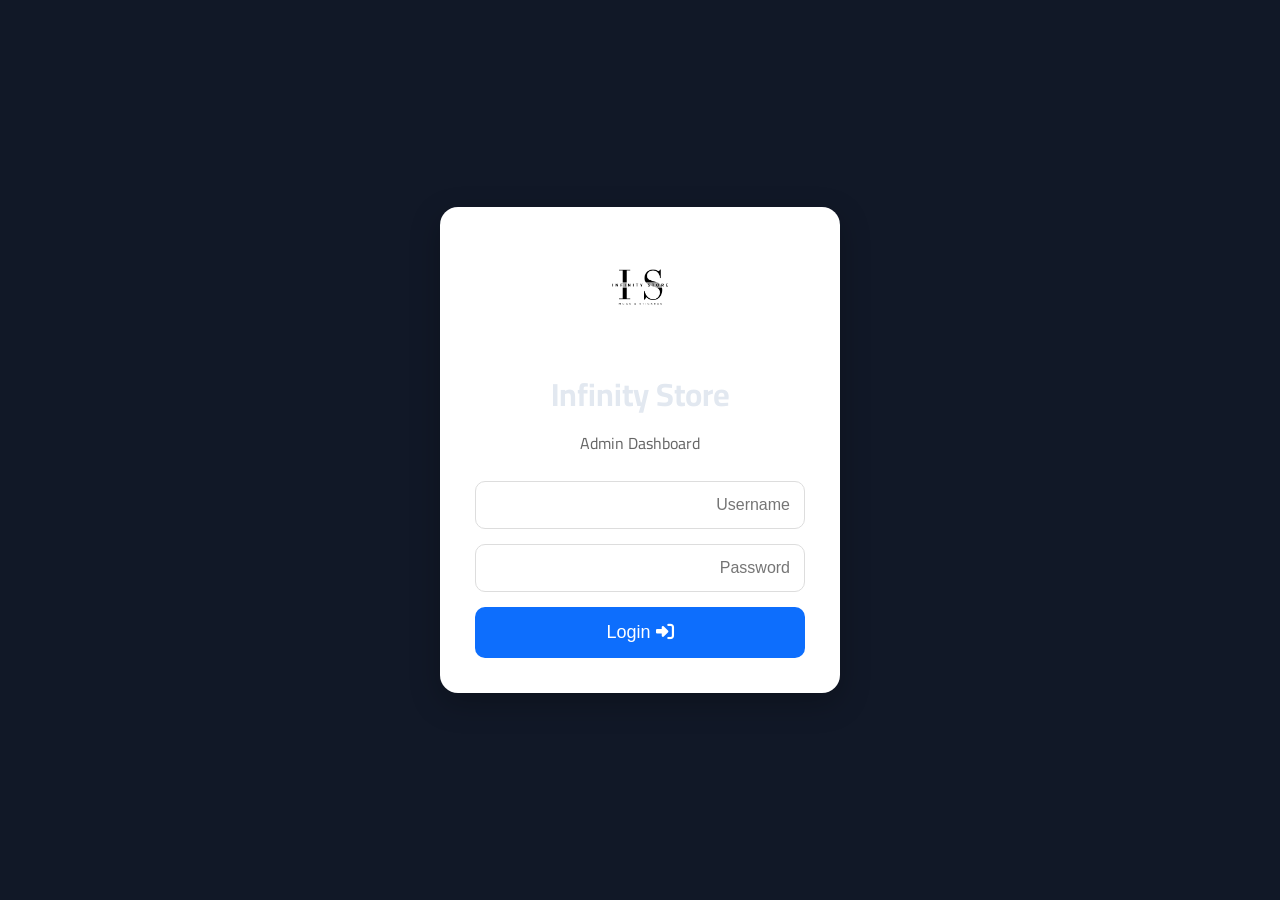
==== admin.html @ 2b782629 "Update admin.html" ====
<!DOCTYPE html>
<html lang="ar" dir="rtl">
<head>
    <meta charset="UTF-8">
    <meta name="viewport" content="width=device-width, initial-scale=1.0">
    <meta name="theme-color" content="#0D0D0D">

    <link rel="icon" type="image/png" href="./assets/logo-white.png">
    <link rel="apple-touch-icon" sizes="180x180" href="assets/apple-touch-icon.png">

    <title>Infinity Store | Admin Dashboard</title>

    <meta name="description" content="لوحة تحكم Infinity Store">

    <link rel="preconnect" href="https://fonts.googleapis.com">
    <link rel="preconnect" href="https://fonts.gstatic.com" crossorigin>

    <link href="https://fonts.googleapis.com/css2?family=Cairo:wght@300;400;600;700;900&family=Outfit:wght@300;400;600;700&display=swap" rel="stylesheet">

    <link rel="stylesheet" href="https://cdnjs.cloudflare.com/ajax/libs/font-awesome/6.4.0/css/all.min.css">

    <link rel="stylesheet" href="style.css">
    <link rel="stylesheet" href="admin.css">

    <meta property="og:type" content="website">
    <meta property="og:site_name" content="Infinity Store">
    <meta property="og:title" content="Infinity Store | Admin Dashboard">
    <meta property="og:url" content="https://infinity-74.github.io/infinity-store/">
    <meta property="og:locale" content="ar_EG">

    <link rel="canonical" href="https://infinity-74.github.io/infinity-store/">

</head>

<body>

    <!-- Login -->

    <div class="admin-login">

        <div class="login-card">

            <img src="./assets/logo.png.png" class="admin-logo" alt="Infinity Logo">

            <h1>Infinity Store</h1>

            <p>Admin Dashboard</p>

            <input
                type="text"
                id="username"
                placeholder="Username">

            <input
                type="password"
                id="password"
                placeholder="Password">

            <button id="loginBtn">

                <i class="fas fa-right-to-bracket"></i>
                Login

            </button>

        </div>

    </div>


    <!-- Dashboard -->

    <div class="admin-dashboard" style="display:none;">

        <header class="admin-header">

            <h2>

                <i class="fas fa-chart-line"></i>

                Infinity Dashboard

            </h2>

            <button id="logoutBtn">

                <i class="fas fa-right-from-bracket"></i>

                Logout

            </button>

        </header>


        <main class="dashboard-content">

            <h3>

                مرحباً بك يا محمد 👋

            </h3>

            <p>

                سيتم عرض الطلبات هنا...

            </p>

        </main>

    </div>


    <script src="admin.js"></script>

</body>

</html>
---- style.css ----
/* Design System & Root Variables */
:root {
    --primary-color: #2563eb; /* Vibrant Blue */
    --primary-hover: #1d4ed8;
    --accent-color: #10b981; /* Fresh Green */
    --accent-hover: #059669;
    --bg-dark: #0b0f19; /* Gentle dark slate (not pitch black) */
    --bg-card: rgba(17, 24, 39, 0.75); /* Frosted dark card */
    --border-color: rgba(255, 255, 255, 0.08); /* White subtle border */
    --text-primary: #e2e8f0; /* Soft off-white to prevent eye strain */
    --text-muted: #94a3b8; /* Muted slate text */
    --success-color: #10b981;
    --font-ar: 'Cairo', sans-serif;
    --font-en: 'Outfit', sans-serif;
    --transition-smooth: all 0.3s cubic-bezier(0.4, 0, 0.2, 1);
    --glow-shadow: 0 10px 30px rgba(37, 99, 235, 0.12);
}

/* Base Styles & Reset */
* {
    margin: 0;
    padding: 0;
    box-sizing: border-box;
    scroll-behavior: smooth;
}

body {
    background-color: var(--bg-dark);
    background-image: url("data:image/svg+xml,%3Csvg xmlns='http://www.w3.org/2000/svg' width='220' height='220' viewBox='0 0 220 220'%3E%3Cg transform='rotate(-20, 110, 110)' opacity='0.015'%3E%3Ctext x='95' y='105' fill='%232563eb' font-family='Outfit, sans-serif' font-weight='900' font-size='50' font-style='italic' text-anchor='middle'%3EI%3C/text%3E%3Ctext x='125' y='107' fill='%2310b981' font-family='Outfit, sans-serif' font-weight='900' font-size='50' font-style='italic' text-anchor='middle'%3ES%3C/text%3E%3Ctext x='110' y='140' fill='%23ffffff' font-family='Cairo, sans-serif' font-weight='700' font-size='15' text-anchor='middle'%3EInfinity Store%3C/text%3E%3C/g%3E%3C/svg%3E");
    background-repeat: repeat;
    color: var(--text-primary);
    font-family: var(--font-ar);
    line-height: 1.6;
    overflow-x: hidden;
}

.container {
    width: 100%;
    max-width: 1200px;
    margin: 0 auto;
    padding: 0 20px;
}

a {
    color: inherit;
    text-decoration: none;
    transition: var(--transition-smooth);
}

/* Buttons */
.btn {
    display: inline-flex;
    align-items: center;
    justify-content: center;
    gap: 10px;
    padding: 10px 22px;
    border-radius: 50px;
    font-family: var(--font-ar);
    font-weight: 600;
    font-size: 0.95rem;
    cursor: pointer;
    transition: var(--transition-smooth);
    border: none;
    outline: none;
    position: relative;
    overflow: hidden;
    min-height: 48px;
}

.btn:active {
    transform: translateY(1px) scale(0.96) !important;
}

.btn .ripple {
    position: absolute;
    border-radius: 50%;
    transform: scale(0);
    animation: ripple-animation 0.6s ease-out;
    background-color: rgba(255, 255, 255, 0.4);
    pointer-events: none;
}

@keyframes ripple-animation {
    to {
        transform: scale(4);
        opacity: 0;
    }
}

.btn-lg {
    padding: 14px 30px;
    font-size: 1.05rem;
    min-height: 56px;
}

.btn-sm {
    padding: 8px 16px;
    font-size: 0.85rem;
    min-height: 40px;
}

.btn-primary {
    background: linear-gradient(135deg, var(--primary-color), var(--accent-color));
    color: white;
    box-shadow: var(--glow-shadow);
}

.btn-primary:hover {
    transform: translateY(-2px);
    box-shadow: 0 0 25px rgba(16, 185, 129, 0.4);
}

.btn-secondary {
    background: rgba(255, 255, 255, 0.05);
    color: var(--text-primary);
    border: 1px solid var(--border-color);
}

.btn-secondary:hover {
    background: rgba(255, 255, 255, 0.1);
    transform: translateY(-2px);
}

.btn-outline-primary {
    background: transparent;
    color: var(--primary-color);
    border: 2px solid var(--primary-color);
}

.btn-outline-primary:hover {
    background: var(--primary-color);
    color: white;
    box-shadow: var(--glow-shadow);
}

.btn-block {
    width: 100%;
}

.badge {
    background: rgba(37, 99, 235, 0.15);
    color: #93c5fd;
    padding: 6px 14px;
    border-radius: 50px;
    font-size: 0.85rem;
    font-weight: 600;
    border: 1px solid rgba(37, 99, 235, 0.3);
    display: inline-flex;
    align-items: center;
    gap: 8px;
    margin-bottom: 20px;
}

/* Header & Navbar */
.navbar {
    position: fixed;
    top: 0;
    left: 0;
    right: 0;
    z-index: 100;
    background: rgba(11, 15, 25, 0.85);
    backdrop-filter: blur(15px);
    -webkit-backdrop-filter: blur(15px);
    border-bottom: 1px solid var(--border-color);
    height: 80px;
    display: flex;
    align-items: center;
}

.navbar-container {
    display: flex;
    justify-content: space-between;
    align-items: center;
}

.logo {
    display: flex;
    align-items: center;
    gap: 10px;
    font-size: 1.5rem;
    font-weight: 800;
    letter-spacing: -0.5px;
}

.logo-img {
    height: 45px;
    width: auto;
    display: block;
}

.logo-text {
    font-size: 1.3rem;
    font-weight: 800;
}

.logo-icon {
    background: linear-gradient(135deg, var(--primary-color), var(--accent-color));
    -webkit-background-clip: text;
    -webkit-text-fill-color: transparent;
    font-size: 1.8rem;
}

.logo-custom-is {
    position: relative;
    display: inline-flex;
    align-items: center;
    justify-content: center;
    width: 40px;
    height: 40px;
    font-family: var(--font-en);
    font-weight: 900;
    font-size: 2.1rem;
    font-style: italic;
    line-height: 1;
    margin-left: 8px;
}

.logo-custom-is .char-i {
    color: var(--primary-color);
    position: absolute;
    z-index: 2;
    transform: translateX(-3px);
    text-shadow: 0 0 8px rgba(37, 99, 235, 0.2);
}

.logo-custom-is .char-s {
    color: var(--accent-color);
    position: absolute;
    z-index: 1;
    transform: translateX(9px) translateY(1px);
    opacity: 0.9;
    text-shadow: 0 0 8px rgba(16, 185, 129, 0.2);
}

.accent-text {
    background: linear-gradient(135deg, var(--primary-color), var(--accent-color));
    -webkit-background-clip: text;
    -webkit-text-fill-color: transparent;
}

.nav-links {
    display: flex;
    gap: 30px;
}

.nav-links a {
    font-weight: 600;
    font-size: 0.95rem;
    position: relative;
    padding: 5px 0;
}

.nav-links a::after {
    content: '';
    position: absolute;
    bottom: 0;
    right: 0;
    width: 0;
    height: 2px;
    background: var(--accent-color);
    transition: var(--transition-smooth);
}

.nav-links a:hover {
    color: var(--accent-color);
}

.nav-links a:hover::after {
    width: 100%;
}

.mobile-menu-btn {
    display: none;
    background: transparent;
    border: none;
    color: var(--text-primary);
    font-size: 1.5rem;
    cursor: pointer;
}

/* Mobile Drawer */
.mobile-drawer {
    position: fixed;
    top: 0;
    bottom: 0;
    right: -300px;
    width: 280px;
    background: var(--bg-dark);
    border-left: 1px solid var(--border-color);
    z-index: 150;
    padding: 40px 20px;
    transition: var(--transition-smooth);
    display: flex;
    flex-direction: column;
}

.mobile-drawer.active {
    right: 0;
}

.close-drawer-btn {
    background: transparent;
    border: none;
    color: var(--text-primary);
    font-size: 1.8rem;
    align-self: flex-start;
    margin-bottom: 40px;
    cursor: pointer;
}

.drawer-links {
    display: flex;
    flex-direction: column;
    gap: 25px;
}

.drawer-links a {
    font-size: 1.2rem;
    font-weight: 600;
}

/* Hero Section */
.hero-section {
    position: relative;
    padding-top: 150px;
    padding-bottom: 80px;
    overflow: hidden;
}

.hero-bg-glow {
    position: absolute;
    top: -10%;
    left: 20%;
    width: 50vw;
    height: 50vw;
    background: radial-gradient(circle, rgba(37, 99, 235, 0.15) 0%, rgba(16, 185, 129, 0.05) 50%, transparent 100%);
    filter: blur(80px);
    z-index: -1;
}

.hero-container {
    display: grid;
    grid-template-columns: 1.2fr 0.8fr;
    gap: 50px;
    align-items: center;
}

.hero-content h1 {
    font-size: 3.2rem;
    font-weight: 900;
    line-height: 1.2;
    margin-bottom: 20px;
}

.hero-content p {
    font-size: 1.1rem;
    color: var(--text-muted);
    margin-bottom: 35px;
    max-width: 550px;
}

.hero-actions {
    display: flex;
    gap: 15px;
    flex-wrap: wrap;
}

.hero-image-wrapper {
    position: relative;
    width: 100%;
}

.hero-image-card {
    position: relative;
    width: 100%;
    border-radius: 24px;
    overflow: hidden;
    aspect-ratio: 1/1;
    border: 1px solid var(--border-color);
    box-shadow: 0 20px 40px rgba(0, 0, 0, 0.4);
}

.hero-image-card img {
    width: 100%;
    height: 100%;
    object-fit: cover;
    transition: opacity 0.5s ease-in-out;
}

.image-overlay-info {
    position: absolute;
    bottom: 0;
    left: 0;
    right: 0;
    padding: 30px;
    background: linear-gradient(to top, rgba(9, 13, 22, 0.9) 0%, rgba(9, 13, 22, 0.4) 60%, transparent 100%);
}

.image-overlay-info h4 {
    font-size: 1.3rem;
    font-weight: 700;
    margin-bottom: 5px;
}

.image-overlay-info p {
    font-size: 0.9rem;
    color: var(--text-muted);
}

.hero-thumbnails {
    display: flex;
    justify-content: center;
    gap: 12px;
    margin-top: 20px;
}

.hero-thumbnails .thumb {
    width: 60px;
    height: 60px;
    border-radius: 12px;
    overflow: hidden;
    cursor: pointer;
    border: 2px solid transparent;
    transition: var(--transition-smooth);
}

.hero-thumbnails .thumb img {
    width: 100%;
    height: 100%;
    object-fit: cover;
}

.hero-thumbnails .thumb.active {
    border-color: var(--accent-color);
    transform: scale(1.08);
}

/* Features Grid */
.features-section {
    padding: 40px 0;
}

.features-grid {
    display: grid;
    grid-template-columns: repeat(4, 1fr);
    gap: 20px;
}
.feature-card {
    background: var(--bg-card);
    border: 1px solid var(--border-color);
    backdrop-filter: blur(10px);
    -webkit-backdrop-filter: blur(10px);
    border-radius: 20px;
    padding: 22px 18px;
    text-align: center;
    transition: var(--transition-smooth);
}

.feature-card:hover {
    transform: translateY(-5px);
    border-color: var(--primary-color);
    box-shadow: var(--glow-shadow);
}

.feature-icon {
    font-size: 2rem;
    background: linear-gradient(135deg, var(--primary-color), var(--accent-color));
    -webkit-background-clip: text;
    -webkit-text-fill-color: transparent;
    margin-bottom: 12px;
}

.feature-card h3 {
    font-size: 1.1rem;
    font-weight: 700;
    margin-bottom: 6px;
}

.feature-card p {
    font-size: 0.85rem;
    color: var(--text-muted);
    line-height: 1.5;
}
/* ضبط الـ Grid في الشاشات المتوسطة (تابلت) */
@media (max-width: 992px) {
    .features-grid {
        grid-template-columns: repeat(2, 1fr);
        gap: 20px;
    }
}

/* ضبط الـ Grid في الشاشات الصغيرة (موبايل) */
@media (max-width: 600px) {
    .features-grid {
        grid-template-columns: 1fr;
        gap: 20px;
    }
}

/* Products Section */
.products-section {
    padding: 80px 0;
}

.section-header {
    text-align: center;
    margin-bottom: 50px;
}

.section-header h2 {
    font-size: 2.2rem;
    font-weight: 800;
    margin-bottom: 10px;
}

.section-header p {
    color: var(--text-muted);
    font-size: 1.05rem;
}

.products-grid {
    display: grid;
    grid-template-columns: repeat(3, 1fr);
    gap: 30px;
}

.product-card {
    background: var(--bg-card);
    border: 1px solid var(--border-color);
    border-radius: 20px;
    overflow: hidden;
    transition: var(--transition-smooth);
    display: flex;
    flex-direction: column;
    height: 100%;
    cursor: pointer;
}

.product-card:hover {
    transform: translateY(-8px);
    border-color: var(--accent-color);
}

.product-img-holder {
    position: relative;
    width: 100%;
    aspect-ratio: 1/1;
    overflow: hidden;
}

.product-img-holder img {
    width: 100%;
    height: 100%;
    object-fit: cover;
    transition: opacity 0.4s ease-in-out !important;
}

.img-nav-btn {
    position: absolute;
    top: 50%;
    transform: translateY(-50%);
    width: 34px;
    height: 34px;
    border-radius: 50%;
    background: rgba(0, 0, 0, 0.5);
    color: #fff;
    border: none;
    display: flex;
    align-items: center;
    justify-content: center;
    cursor: pointer;
    font-size: 14px;
    z-index: 5;
    transition: 0.3s;
}

.img-nav-btn:hover {
    background: rgba(0, 0, 0, 0.8);
}

.img-nav-left {
    left: 10px;
}

.img-nav-right {
    right: 10px;
}

.product-badge {
    position: absolute;
    top: 15px;
    right: 15px;
    background: var(--accent-color);
    color: white;
    padding: 4px 10px;
    border-radius: 8px;
    font-size: 0.8rem;
    font-weight: 700;
}

.product-info {
    padding: 25px;
    display: flex;
    flex-direction: column;
    flex-grow: 1;
}

.product-info h3 {
    font-size: 1.25rem;
    font-weight: 700;
    margin-bottom: 10px;
}

.product-info p {
    font-size: 0.9rem;
    color: var(--text-muted);
    margin-bottom: 20px;
    flex-grow: 1;
}

.product-footer {
    display: flex;
    justify-content: space-between;
    align-items: center;
    gap: 10px;
    flex-wrap: wrap;
    min-height: 50px;
    padding-top: 15px;
    border-top: 1px solid var(--border-color);
}

.product-footer .btn {
    white-space: nowrap;
    min-width: 100px;
    text-align: center;
}

.product-footer .price {
    font-size: 0.85rem;
    color: var(--text-muted);
}

.product-footer .amount {
    font-family: var(--font-en);
    font-size: 1.2rem;
    font-weight: 700;
    color: var(--text-primary);
}

/* Calculator Section */
.calculator-section {
    padding: 80px 0;
    background: linear-gradient(180deg, var(--bg-dark), rgba(37, 99, 235, 0.03), var(--bg-dark));
}

.calculator-card {
    background: var(--bg-card);
    border: 1px solid var(--border-color);
    border-radius: 24px;
    padding: 40px;
    box-shadow: 0 20px 40px rgba(0, 0, 0, 0.3);
}

.calculator-header {
    margin-bottom: 35px;
    text-align: center;
}

.calculator-header h2 {
    font-size: 1.8rem;
    font-weight: 800;
    display: flex;
    align-items: center;
    justify-content: center;
    gap: 12px;
    margin-bottom: 10px;
}

.calculator-header h2 i {
    color: var(--primary-color);
}

.calculator-body {
    display: grid;
    grid-template-columns: 1.2fr 0.8fr;
    gap: 40px;
}

.form-group {
    margin-bottom: 20px;
}

.form-group label {
    display: block;
    font-size: 0.95rem;
    font-weight: 600;
    margin-bottom: 8px;
    color: var(--text-primary);
}

.form-group input, 
.form-group select,
.form-group textarea {
    width: 100%;
    padding: 12px 18px;
    border-radius: 12px;
    background: rgba(255, 255, 255, 0.03);
    border: 1px solid var(--border-color);
    color: var(--text-primary);
    font-family: var(--font-ar);
    font-size: 0.95rem;
    transition: var(--transition-smooth);
    outline: none;
}

.form-group input:focus, 
.form-group select:focus,
.form-group textarea:focus {
    border-color: var(--primary-color);
    box-shadow: 0 0 0 3px rgba(37, 99, 235, 0.15);
}

.form-group select {
    color-scheme: dark;
}

.form-group select option {
    background-color: #151c2b;
    color: #ffffff;
    padding: 10px;
}

.form-row {
    display: grid;
    grid-template-columns: 1fr 1fr;
    gap: 20px;
}

/* Custom Qty Selector */
.qty-selector {
    display: flex;
    border: 1px solid var(--border-color);
    border-radius: 12px;
    overflow: hidden;
}

.qty-selector button {
    width: 45px;
    background: rgba(255, 255, 255, 0.05);
    border: none;
    color: var(--text-primary);
    font-size: 1.2rem;
    cursor: pointer;
    transition: var(--transition-smooth);
}

.qty-selector button:hover {
    background: rgba(255, 255, 255, 0.1);
}

.qty-selector input {
    border: none;
    border-radius: 0;
    background: transparent;
    color: var(--text-primary);
    text-align: center;
    font-family: var(--font-en);
    font-weight: 700;
    padding: 10px;
}

.qty-selector input::-webkit-outer-spin-button,
.qty-selector input::-webkit-inner-spin-button {
    -webkit-appearance: none;
    margin: 0;
}

.discount-alert {
    background: rgba(16, 185, 129, 0.1);
    border: 1px solid rgba(16, 185, 129, 0.3);
    color: #34d399;
    padding: 12px 18px;
    border-radius: 12px;
    font-size: 0.9rem;
    font-weight: 600;
    display: flex;
    align-items: center;
    gap: 8px;
    margin-top: 15px;
}

.calc-result-box {
    background: rgba(255, 255, 255, 0.02);
    border: 1px solid var(--border-color);
    border-radius: 16px;
    padding: 30px;
    display: flex;
    flex-direction: column;
    justify-content: center;
    text-align: center;
    box-shadow: inset 0 2px 4px rgba(0, 0, 0, 0.2);
}

.calc-result-box h3 {
    font-size: 1.1rem;
    color: var(--text-muted);
    margin-bottom: 15px;
}

.price-display {
    display: flex;
    justify-content: center;
    align-items: baseline;
    gap: 8px;
    margin-bottom: 15px;
}

.price-display .currency {
    font-size: 1.2rem;
    font-weight: 600;
    color: var(--accent-color);
}

.price-display .price-val {
    font-family: var(--font-en);
    font-size: 3.5rem;
    font-weight: 900;
    background: linear-gradient(135deg, var(--primary-color), var(--accent-color));
    -webkit-background-clip: text;
    -webkit-text-fill-color: transparent;
}

.vat-info {
    font-size: 0.8rem;
    color: var(--text-muted);
    margin-bottom: 25px;
}

/* Portfolio Section */
.portfolio-section {
    padding: 80px 0;
}

.portfolio-grid {
    display: grid;
    grid-template-columns: repeat(3, 1fr);
    gap: 30px;
}

.portfolio-item {
    position: relative;
    border-radius: 20px;
    overflow: hidden;
    aspect-ratio: 1/1;
    border: 1px solid var(--border-color);
    cursor: pointer;
}

.portfolio-item img {
    width: 100%;
    height: 100%;
    object-fit: cover;
    transition: all 0.5s cubic-bezier(0.25, 0.46, 0.45, 0.94);
}

.portfolio-overlay {
    position: absolute;
    bottom: -100%;
    left: 0;
    right: 0;
    padding: 25px;
    background: linear-gradient(to top, rgba(9, 13, 22, 0.95) 0%, rgba(9, 13, 22, 0.4) 100%);
    transition: var(--transition-smooth);
    display: flex;
    flex-direction: column;
    justify-content: flex-end;
}

.portfolio-item:hover img {
    transform: scale(1.05);
}

.portfolio-item:hover .portfolio-overlay {
    bottom: 0;
}

.portfolio-overlay h4 {
    font-size: 1.15rem;
    font-weight: 700;
    margin-bottom: 5px;
}

.portfolio-overlay span {
    font-size: 0.85rem;
    color: var(--text-muted);
}

/* Footer Section */
.main-footer {
    background: #05070c;
    border-top: 1px solid var(--border-color);
    padding: 60px 0 20px;
}

.footer-grid {
    display: grid;
    grid-template-columns: 1.5fr 1fr 1fr;
    gap: 50px;
    margin-bottom: 40px;
}

.footer-logo-img {
    height: 50px;
    width: auto;
    margin-bottom: 10px;
    display: block;
}

.footer-info p {
    color: var(--text-muted);
    font-size: 0.95rem;
    margin-top: 20px;
    max-width: 320px;
}

.footer-links h4,
.footer-contact h4 {
    font-size: 1.1rem;
    font-weight: 700;
    margin-bottom: 20px;
}

.footer-links ul {
    list-style: none;
}

.footer-links ul li {
    margin-bottom: 12px;
}

.footer-links ul li a {
    color: var(--text-muted);
    font-size: 0.95rem;
}

.footer-links ul li a:hover {
    color: var(--accent-color);
    padding-right: 5px;
}

.footer-contact p {
    color: var(--text-muted);
    font-size: 0.95rem;
    margin-bottom: 12px;
    display: flex;
    align-items: center;
    gap: 10px;
}

.social-icons {
    display: flex;
    gap: 15px;
    margin-top: 20px;
}

.social-icons a {
    width: 38px;
    height: 38px;
    border-radius: 50%;
    background: rgba(255, 255, 255, 0.05);
    display: flex;
    align-items: center;
    justify-content: center;
    font-size: 1.1rem;
    border: 1px solid var(--border-color);
}

.social-icons a:hover {
    background: var(--accent-color);
    color: white;
    transform: translateY(-3px);
}

.footer-bottom {
    border-top: 1px solid var(--border-color);
    padding-top: 20px;
    text-align: center;
    font-size: 0.85rem;
    color: var(--text-muted);
}

/* Modal Overlay & Card styling */
.modal-overlay {
    position: fixed;
    top: 0;
    left: 0;
    right: 0;
    bottom: 0;
    background: rgba(5, 7, 12, 0.85);
    backdrop-filter: blur(10px);
    -webkit-backdrop-filter: blur(10px);
    z-index: 200;
    display: flex;
    align-items: center;
    justify-content: center;
    opacity: 0;
    pointer-events: none;
    transition: var(--transition-smooth);
    padding: 20px;
}

.modal-overlay.active {
    opacity: 1;
    pointer-events: all;
}

.modal-card {
    background: var(--bg-card);
    border: 1px solid var(--border-color);
    border-radius: 24px;
    width: 100%;
    max-width: 600px;
    padding: 35px;
    position: relative;
    max-height: 90vh;
    overflow-y: auto;
    transform: scale(0.9);
    transition: var(--transition-smooth);
    box-shadow: 0 25px 50px rgba(0, 0, 0, 0.5);
}

.modal-overlay.active .modal-card {
    transform: scale(1);
}

.close-modal-btn {
    position: absolute;
    top: 20px;
    left: 20px;
    background: rgba(255, 255, 255, 0.05);
    border: none;
    color: var(--text-primary);
    width: 36px;
    height: 36px;
    border-radius: 50%;
    display: flex;
    align-items: center;
    justify-content: center;
    font-size: 1.1rem;
    cursor: pointer;
    transition: var(--transition-smooth);
}

.close-modal-btn:hover {
    background: rgba(255, 255, 255, 0.1);
    color: var(--accent-color);
}

.modal-header {
    text-align: center;
    margin-bottom: 30px;
    padding-top: 10px;
}

.modal-header h2 {
    font-size: 1.6rem;
    font-weight: 800;
    margin-bottom: 8px;
}

.modal-header h2 i {
    color: var(--accent-color);
}

.modal-header p {
    color: var(--text-muted);
    font-size: 0.9rem;
}

.required {
    color: var(--accent-color);
    margin-right: 3px;
}

/* File Upload custom style */
.file-upload-wrapper {
    margin-top: 25px;
}

.file-label {
    display: flex;
    flex-direction: column;
    align-items: center;
    justify-content: center;
    padding: 20px;
    border: 2px dashed var(--border-color);
    border-radius: 12px;
    background: rgba(255, 255, 255, 0.01);
    cursor: pointer;
    transition: var(--transition-smooth);
    gap: 8px;
    text-align: center;
}

.file-label:hover {
    border-color: var(--primary-color);
    background: rgba(37, 99, 235, 0.02);
}

.file-label i {
    font-size: 1.8rem;
    color: var(--primary-color);
}

.file-label span {
    font-size: 0.9rem;
    font-weight: 600;
}

.file-input {
    display: none;
}

.file-name-preview {
    margin-top: 8px;
    font-size: 0.8rem;
    color: var(--text-muted);
    text-align: center;
}

/* Media Queries for Responsiveness */
@media (max-width: 992px) {
    .hero-container {
        grid-template-columns: 1fr;
        text-align: center;
        gap: 40px;
    }
    
    .hero-content p {
        margin-left: auto;
        margin-right: auto;
    }
    
    .hero-actions {
        justify-content: center;
    }
    
    .features-grid {
        grid-template-columns: 1fr;
        gap: 20px;
    }
    
    .products-grid {
        grid-template-columns: 1fr;
        gap: 30px;
        max-width: 450px;
        margin: 0 auto;
    }
    
    .calculator-body {
        grid-template-columns: 1fr;
        gap: 30px;
    }
    
    .portfolio-grid {
        grid-template-columns: 1fr;
        gap: 20px;
        max-width: 450px;
        margin: 0 auto;
    }
    
    .footer-grid {
        grid-template-columns: 1fr;
        gap: 30px;
    }
}

@media (min-width: 993px) {
    .nav-links {
        display: flex !important;
    }
}

@media (max-width: 768px) {
    .nav-links {
        display: none;
    }
    
    .btn-nav {
        display: none;
    }
    
    .mobile-menu-btn {
        display: block;
    }
    
    .hero-content h1 {
        font-size: 2.2rem;
    }
    
    .form-row {
        grid-template-columns: 1fr;
        gap: 0;
    }
    
    .modal-card {
        padding: 25px 20px;
    }
}

/* Scroll Reveal Animations */
.reveal {
    opacity: 0;
    transform: translateY(40px);
    transition: opacity 0.8s cubic-bezier(0.16, 1, 0.3, 1), transform 0.8s cubic-bezier(0.16, 1, 0.3, 1);
    will-change: transform, opacity;
}

.reveal.reveal-left {
    transform: translateX(-80px);
}

.reveal.reveal-right {
    transform: translateX(80px);
}

.reveal.active {
    opacity: 1;
    transform: translate(0) !important;
}

/* =========================
   Tracking Section
========================= */

.tracking-section{
    padding:80px 0;
}

.tracking-card{
    max-width:850px;
    margin:auto;
    background:var(--bg-card);
    border:1px solid var(--border-color);
    border-radius:20px;
    padding:35px;
    backdrop-filter:blur(12px);
}

.tracking-search{
    display:flex;
    gap:15px;
    margin-bottom:30px;
}

.tracking-search input{
    flex:1;
    padding:16px;
    border-radius:12px;
    border:1px solid var(--border-color);
    background:rgba(255,255,255,.03);
    color:#fff;
    font-size:16px;
}

.tracking-search input:focus{
    outline:none;
    border-color:var(--primary-color);
}

.tracking-result{
    margin-top:30px;
}

.tracking-status{
    text-align:center;
    margin-bottom:30px;
}

.tracking-status h3{
    font-size:28px;
}

#statusText{
    color:var(--accent-color);
}

.tracking-progress{
    display:flex;
    justify-content:space-between;
    align-items:center;
    gap:15px;
    margin:40px 0;
    flex-wrap:wrap;
}

.step{
    flex:1;
    min-width:140px;
    text-align:center;
    transition:.3s;
}

.step i{
    width:65px;
    height:65px;
    border-radius:50%;
    display:flex;
    justify-content:center;
    align-items:center;
    margin:auto;
    font-size:24px;
    color:#fff;
    background:#f1c40f;
    margin-bottom:12px;
    transition:.3s;
}

.step span{
    display:block;
    font-weight:bold;
    color:#777;
}

.step.active i{
    background:#28a745;
}

.step.active span{
    color:#28a745;
}

.tracking-details{
    display:grid;
    grid-template-columns:repeat(auto-fit,minmax(220px,1fr));
    gap:20px;
    margin-top:35px;
}

.tracking-details div{
    background:rgba(255,255,255,.04);
    padding:18px;
    border-radius:12px;
    border:1px solid var(--border-color);
}

@media(max-width:768px){

.tracking-search{
    flex-direction:column;
}

.tracking-progress{
    flex-direction:column;
}

.step{
    width:100%;
}

}


.payments-section{
    padding:80px 0;
}

.payments-grid{
    display:grid;
    grid-template-columns:repeat(auto-fit,minmax(240px,1fr));
    gap:25px;
    margin-top:40px;
}

.payment-card{
    background:rgba(255,255,255,.05);
    border:1px solid rgba(255,255,255,.08);
    border-radius:18px;
    padding:30px 20px;
    text-align:center;
    transition:.3s;
}

.payment-card:hover{
    transform:translateY(-8px);
    border-color:var(--primary-color);
}

.payment-card i{
    font-size:42px;
    color:var(--primary-color);
    margin-bottom:18px;
}

.payment-card h3{
    margin-bottom:12px;
    font-size:22px;
}

.payment-card p{
    color:#b8b8b8;
    line-height:1.8;
}
/* ===========================
   Tom Select Premium Style
=========================== */

.ts-wrapper{
    font-size:16px;
}

.ts-control{
    background:#1b2230 !important;
    border:1.5px solid rgba(59,130,246,.25) !important;
    color:#fff !important;
    border-radius:14px;
    min-height:56px;
    transition:all .35s ease;
    box-shadow:none !important;
}

.ts-control:hover{
    border-color:#3b82f6 !important;
}

.ts-wrapper.focus .ts-control{
    border-color:#3b82f6 !important;
    box-shadow:0 0 0 4px rgba(59,130,246,.18) !important;
}

.ts-control input{
    color:#fff !important;
    font-size:16px;
}

.ts-control input::placeholder{
    color:#9ca3af;
}

.ts-control::after{
    border-color:#3b82f6 transparent transparent transparent !important;
    transition:.3s;
}

.ts-wrapper.dropdown-active .ts-control::after{
    transform:rotate(180deg);
    margin-top:-6px;
}

.ts-dropdown{
    background:#1b2233 !important;
    border:1px solid #2d4f8f !important;
    border-radius:12px;
    overflow:hidden;
}

.ts-dropdown .option{
    background:#1b2233 !important;
    color:#ffffff !important;
    font-size:16px;
    padding:12px 15px;
}

.ts-dropdown .option:hover{
    background:#2a4f96 !important;
    color:#ffffff !important;
}

.ts-dropdown .active{
    background:#2563eb !important;
    color:#ffffff !important;
}

.ts-dropdown .selected{
    background:#2563eb !important;
    color:#ffffff !important;
}

@keyframes dropdownFade{

    from{
        opacity:0;
        transform:translateY(-8px) scale(.98);
    }

    to{
        opacity:1;
        transform:translateY(0) scale(1);
    }

}
/* ===========================
   Payment Notes
=========================== */

.payment-notes{

    margin-top:45px;

    background:rgba(255,255,255,.05);

    border:1px solid rgba(59,130,246,.18);

    border-radius:18px;

    padding:28px;

}

.payment-notes h3{

    display:flex;

    align-items:center;

    gap:12px;

    margin-bottom:20px;

    color:#fff;

    font-size:24px;

}

.payment-notes h3 i{

    color:#3b82f6;

}

.payment-notes ul{

    list-style:none;

    padding:0;

    margin:0;

}

.payment-notes li{

    display:flex;

    align-items:flex-start;

    gap:12px;

    margin-bottom:16px;

    color:#d7dbe4;

    line-height:1.8;

    font-size:16px;

}

.payment-notes li i{

    color:#22c55e;

    margin-top:4px;

}
/* ===========================
   Testimonials
=========================== */

.testimonials-section{
    padding:90px 0;
}

.testimonials-grid{
    display:grid;
    grid-template-columns:repeat(auto-fit,minmax(300px,1fr));
    gap:25px;
    margin-top:45px;
}

.testimonial-card{
    background:rgba(255,255,255,.05);
    border:1px solid rgba(255,255,255,.08);
    border-radius:18px;
    padding:30px;
    transition:.35s;
}

.testimonial-card:hover{
    transform:translateY(-8px);
    border-color:#3b82f6;
}

.stars{
    font-size:22px;
    margin-bottom:18px;
}

.testimonial-card p{
    color:#d7dbe4;
    line-height:1.9;
    margin-bottom:25px;
}

.client{
    display:flex;
    align-items:center;
    gap:15px;
}

.client i{
    font-size:48px;
    color:#3b82f6;
}

.client h4{
    margin:0;
    color:#fff;
}

.client span{
    color:#9ca3af;
    font-size:14px;
}
.ts-control input {
    display: none !important;
}

.ts-dropdown .dropdown-input {
    display: none !important;
}
/* =========================
   Tom Select Dark Theme
========================= */

.ts-wrapper.single .ts-control{
    background:#151c2b !important;
    border:1px solid #2b64ff !important;
    color:#fff !important;
    border-radius:14px;
    min-height:56px;
}

.ts-wrapper.single .ts-control input{
    color:#fff !important;
}

.ts-dropdown{
    background:#1a2233 !important;
    border:1px solid #2b64ff !important;
    border-radius:0 0 14px 14px;
    overflow:hidden;
}

.ts-dropdown .option{
    background:#1a2233 !important;
    color:#ffffff !important;
    font-size:17px !important;
    padding:14px 16px !important;
    transition:.25s;
}

.ts-dropdown .option:hover{
    background:#284f9e !important;
    color:#fff !important;
}

.ts-dropdown .active{
    background:#2563eb !important;
    color:#fff !important;
}

.ts-dropdown .selected{
    background:#2563eb !important;
    color:#fff !important;
}
/* إصلاح لون خلفية قائمة Tom Select */
.ts-dropdown,
.ts-dropdown-content {
    background: #1a2233 !important;
}

.ts-dropdown .option {
    background: #1a2233 !important;
    color: #fff !important;
}

.ts-dropdown .option:hover,
.ts-dropdown .active,
.ts-dropdown .selected {
    background: #2563eb !important;
    color: #fff !important;
}
.ts-dropdown-content{
    background:#1a2233 !important;
}

.ts-dropdown .option{
    background:#1a2233 !important;
    color:#fff !important;
}

/* ===========================
   Product Page
=========================== */

.product-page{
    padding:20px 0 60px;
}

.product-details{
    display:grid;
    grid-template-columns:1fr 1fr;
    gap:60px;
    align-items:center;
}

.main-image-wrap{
    position:relative;
    max-width:420px;
    margin:0 auto;
}

.product-image .main-image-wrap img{
    width:100%;
    max-width:420px;
    aspect-ratio:1/1;
    object-fit:cover;
    display:block;
    margin:0 auto;
    border-radius:20px;
    box-shadow:0 20px 50px rgba(0,0,0,.15);
    transition: all 0.5s cubic-bezier(0.25, 0.46, 0.45, 0.94);
}

.product-content h1{
    font-size:40px;
    margin-bottom:20px;
}

.product-content p{
    font-size:18px;
    line-height:1.9;
    color:#666;
    margin-bottom:25px;
}

.product-content h2{
    font-size:34px;
    color:#0077ff;
    margin-bottom:30px;
}

.product-detail-badge{
    display:inline-block;
    background:#0077ff;
    color:#fff;
    padding:8px 16px;
    border-radius:30px;
    margin-bottom:20px;
    font-size:14px;
    font-weight:bold;
}

@media(max-width:900px){

.product-details{

grid-template-columns:1fr;

}

.product-content{

text-align:center;

}

}
.product-features{
    margin-top:20px;
    display:flex;
    flex-direction:column;
    gap:12px;
}

.feature{
    display:flex;
    align-items:center;
    gap:12px;
    padding:0;
    background:transparent;
    box-shadow:none;
    border:none;
}

.feature i{
    color:#0077ff;
    font-size:20px;
}

.feature span{
    font-weight:600;
}
/* ===========================
   Product Header
=========================== */

.page-header{
    padding:16px 0 10px;
    background:#fff;
    border-bottom:1px solid #eee;
}

.breadcrumb{
    display:flex;
    align-items:center;
    gap:8px;
    font-size:14px;
    margin-bottom:4px;
    color:#888;
    flex-wrap:wrap;
}

.breadcrumb a{
    color:#0077ff;
    text-decoration:none;
    transition:.3s;
}

.breadcrumb a:hover{
    color:#0056c7;
}

#pageTitle{
    font-size:34px;
    font-weight:800;
    margin:0;
    color:#111;
    line-height:1.3;
}

@media(max-width:768px){

.page-header{
padding:22px 0 14px;
}

#pageTitle{
font-size:30px;
}

}
/* Product Gallery */

.product-gallery{
    display:flex;
    gap:6px;
    margin-top:18px;
    flex-wrap:wrap;
    justify-content:center;
}

.product-gallery img{
    width:75px;
    height:75px;
    object-fit:cover;
    border-radius:10px;
    cursor:pointer;
    border:2px solid transparent;
    transition:.3s;
}

.product-gallery img:hover{
    transform:scale(1.05);
}

.product-gallery img.active{
    border-color:#0077ff;
}

/* ===========================
   تحسين حركة الصور (Smooth)
=========================== */

.product-img-holder img,
.hero-image-card img,
.portfolio-item img,
.product-image .main-image-wrap img {
    transition: all 0.5s cubic-bezier(0.25, 0.46, 0.45, 0.94) !important;
}

.product-slide-img {
    transition: opacity 0.4s ease-in-out !important;
}

/* تناسق الأزرار في نفس المستوى */
.product-footer {
    display: flex;
    justify-content: space-between;
    align-items: center;
    gap: 10px;
    flex-wrap: wrap;
    min-height: 50px;
}

.product-footer .btn {
    white-space: nowrap;
    min-width: 100px;
    text-align: center;
}

/* ضبط ارتفاع بطاقات المنتجات عشان تكون متساوية */
.product-card {
    display: flex;
    flex-direction: column;
    height: 100%;
}

.product-info {
    flex: 1;
    display: flex;
    flex-direction: column;
}

.product-info p {
    flex: 1;
}

/* ===========================
   اللوجو في الهيدر
=========================== */

.logo-img {
    height: 45px;
    width: auto;
    display: block;
}

.logo {
    display: flex;
    align-items: center;
    gap: 8px;
}

.logo-text {
    font-size: 1.3rem;
    font-weight: 800;
}

/* ===========================
   صوت الكليك (CSS فقط)
=========================== */

.clickable {
    cursor: pointer;
    transition: transform 0.1s ease;
}

.clickable:active {
    transform: scale(0.97);
}

/* ===========================
   تحسين الفوتر مع اللوجو
=========================== */

.footer-logo-img {
    height: 50px;
    width: auto;
    margin-bottom: 10px;
    display: block;
}

/* ===========================
   Interactive Preview Customizer Styles
   =========================== */

/* Main image wrap relative positioning */
.main-image-wrap {
    position: relative;
    overflow: hidden;
}

/* Preview Overlay Container */
.preview-overlay {
    position: absolute;
    pointer-events: none; /* Let clicks pass through if needed */
    display: flex;
    align-items: center;
    justify-content: center;
    transition: all 0.3s ease;
    z-index: 3;
}

/* Default product position presets */
.preview-overlay.preview-mug {
    top: 28%;
    left: 31%;
    width: 38%;
    height: 44%;
    transform: perspective(400px) rotateY(-8deg); /* Slight 3D curve rotation for mug */
}

.preview-overlay.preview-stickers {
    top: 20%;
    left: 20%;
    width: 60%;
    height: 60%;
}

.preview-overlay.preview-tshirt {
    top: 26%;
    left: 32%;
    width: 36%;
    height: 38%;
}

.preview-overlay.preview-graduation {
    top: 25%;
    left: 25%;
    width: 50%;
    height: 50%;
}

/* Image preview inside the mockup */
#previewImage {
    max-width: 100%;
    max-height: 100%;
    object-fit: contain;
    transition: transform 0.1s ease;
    mix-blend-mode: multiply; /* Blends print with item textures */
    opacity: 0.9;
}

/* Sticker look: adds white outline and shadow to transparent PNGs/Text */
.preview-stickers #previewImage, 
.preview-graduation #previewImage {
    mix-blend-mode: normal !important;
    opacity: 1 !important;
    filter: drop-shadow(1.5px 0 0 #ffffff) drop-shadow(-1.5px 0 0 #ffffff) 
            drop-shadow(0 1.5px 0 #ffffff) drop-shadow(0 -1.5px 0 #ffffff)
            drop-shadow(1px 1px 0 #ffffff) drop-shadow(-1px -1px 0 #ffffff)
            drop-shadow(1px -1px 0 #ffffff) drop-shadow(-1px 1px 0 #ffffff)
            drop-shadow(0 6px 12px rgba(0, 0, 0, 0.45));
}

/* Text preview inside the mockup */
#previewText {
    position: absolute;
    white-space: nowrap;
    text-align: center;
    user-select: none;
    font-weight: 900;
    transition: transform 0.1s ease;
    mix-blend-mode: multiply;
    opacity: 0.9;
    direction: ltr; /* English numbers and text look better */
}

/* Apply sticker style to text on stickers */
.preview-stickers #previewText,
.preview-graduation #previewText {
    mix-blend-mode: normal !important;
    opacity: 1 !important;
    filter: drop-shadow(1.5px 0 0 #ffffff) drop-shadow(-1.5px 0 0 #ffffff) 
            drop-shadow(0 1.5px 0 #ffffff) drop-shadow(0 -1.5px 0 #ffffff)
            drop-shadow(0 3px 6px rgba(0, 0, 0, 0.45));
}

/* Customizer Card Panel */
.customizer-widget-card {
    background: rgba(255, 255, 255, 0.02);
    border: 1px solid var(--border-color);
    border-radius: 18px;
    padding: 24px;
    margin: 25px 0;
    box-shadow: inset 0 2px 4px rgba(0, 0, 0, 0.15);
}

.customizer-widget-card h3 {
    font-size: 1.15rem;
    font-weight: 700;
    margin-bottom: 8px;
    display: flex;
    align-items: center;
    gap: 8px;
    color: #fff;
}

.customizer-widget-card h3 i {
    color: var(--accent-color);
}

.widget-intro-text {
    font-size: 0.85rem;
    color: var(--text-muted);
    margin-bottom: 20px;
    line-height: 1.5;
}

/* Fields in panel */
.customizer-field {
    margin-bottom: 16px;
    display: flex;
    flex-direction: column;
    gap: 6px;
}

.customizer-field label {
    font-size: 0.9rem;
    font-weight: 600;
    color: var(--text-primary);
}

.customizer-row {
    display: grid;
    grid-template-columns: 1fr 1fr;
    gap: 15px;
}

/* Input Customizing */
.customizer-field input[type="text"],
.customizer-field select {
    background: rgba(255, 255, 255, 0.04);
    border: 1px solid var(--border-color);
    border-radius: 10px;
    padding: 10px 14px;
    color: #fff;
    font-family: var(--font-ar);
    font-size: 0.9rem;
    outline: none;
    transition: var(--transition-smooth);
}

.customizer-field input[type="text"]:focus,
.customizer-field select:focus {
    border-color: var(--primary-color);
}

.customizer-field select {
    color-scheme: dark;
}

/* Color input styling */
.customizer-field input[type="color"] {
    border: 1px solid var(--border-color);
    background: transparent;
    width: 100%;
    height: 42px;
    border-radius: 10px;
    cursor: pointer;
    padding: 2px;
}

/* File Upload custom style */
.file-upload-label {
    display: inline-flex;
    align-items: center;
    justify-content: center;
    gap: 8px;
    background: rgba(37, 99, 235, 0.1) !important;
    border: 1.5px dashed rgba(37, 99, 235, 0.4) !important;
    color: #93c5fd !important;
    padding: 10px 16px;
    border-radius: 10px;
    cursor: pointer;
    font-size: 0.85rem;
    font-weight: 600;
    transition: var(--transition-smooth);
}

.file-upload-label:hover {
    background: rgba(37, 99, 235, 0.18) !important;
    border-color: var(--primary-color) !important;
}

.file-upload-label input[type="file"] {
    display: none;
}

.btn-clear-file {
    background: rgba(239, 68, 68, 0.15) !important;
    border: 1px solid rgba(239, 68, 68, 0.3) !important;
    color: #fca5a5 !important;
    padding: 8px 12px;
    font-size: 0.8rem;
    border-radius: 8px;
    margin-right: 8px;
    display: inline-flex;
    align-items: center;
    gap: 6px;
}

.btn-clear-file:hover {
    background: rgba(239, 68, 68, 0.25) !important;
    border-color: #ef4444 !important;
}

.file-selected-name {
    font-size: 0.8rem;
    color: var(--text-muted);
    margin-top: 4px;
    display: block;
}

/* Range input/slider styling */
.customizer-field input[type="range"] {
    -webkit-appearance: none;
    width: 100%;
    height: 6px;
    border-radius: 5px;
    background: rgba(255, 255, 255, 0.1);
    outline: none;
    margin: 10px 0;
}

.customizer-field input[type="range"]::-webkit-slider-thumb {
    -webkit-appearance: none;
    appearance: none;
    width: 18px;
    height: 18px;
    border-radius: 50%;
    background: linear-gradient(135deg, var(--primary-color), var(--accent-color));
    cursor: pointer;
    box-shadow: 0 0 6px rgba(37, 99, 235, 0.4);
    transition: transform 0.1s ease;
}

.customizer-field input[type="range"]::-webkit-slider-thumb:hover {
    transform: scale(1.2);
}

/* Order button CTA on product page */
.order-now-cta {
    margin-top: 15px;
    box-shadow: 0 10px 25px rgba(37, 99, 235, 0.25);
    background: linear-gradient(135deg, var(--primary-color), var(--accent-color));
    border: none;
    color: white;
}

.order-now-cta:hover {
    box-shadow: 0 10px 30px rgba(16, 185, 129, 0.4);
}
---- admin.css ----
.admin-login{

display:flex;

justify-content:center;

align-items:center;

height:100vh;

background:#111827;

}

.login-card{

width:400px;

max-width:95%;

background:white;

padding:35px;

border-radius:18px;

box-shadow:0 10px 30px rgba(0,0,0,.25);

text-align:center;

}

.admin-logo{

width:90px;

margin-bottom:20px;

}

.login-card h1{

margin:10px 0;

}

.login-card p{

margin-bottom:25px;

color:#666;

}

.login-card input{

width:100%;

padding:14px;

margin-bottom:15px;

border:1px solid #ddd;

border-radius:10px;

font-size:16px;

}

.login-card button{

width:100%;

padding:15px;

border:none;

background:#0d6efd;

color:white;

font-size:18px;

border-radius:10px;

cursor:pointer;

transition:.3s;

}

.login-card button:hover{

background:#0b5ed7;

}
.admin-dashboard{

min-height:100vh;

background:#f5f7fb;

}

.admin-header{

display:flex;

justify-content:space-between;

align-items:center;

padding:20px 35px;

background:#111827;

color:white;

}

.admin-header button{

background:#dc3545;

color:white;

border:none;

padding:10px 20px;

border-radius:8px;

cursor:pointer;

}

.dashboard-content{

padding:35px;

}
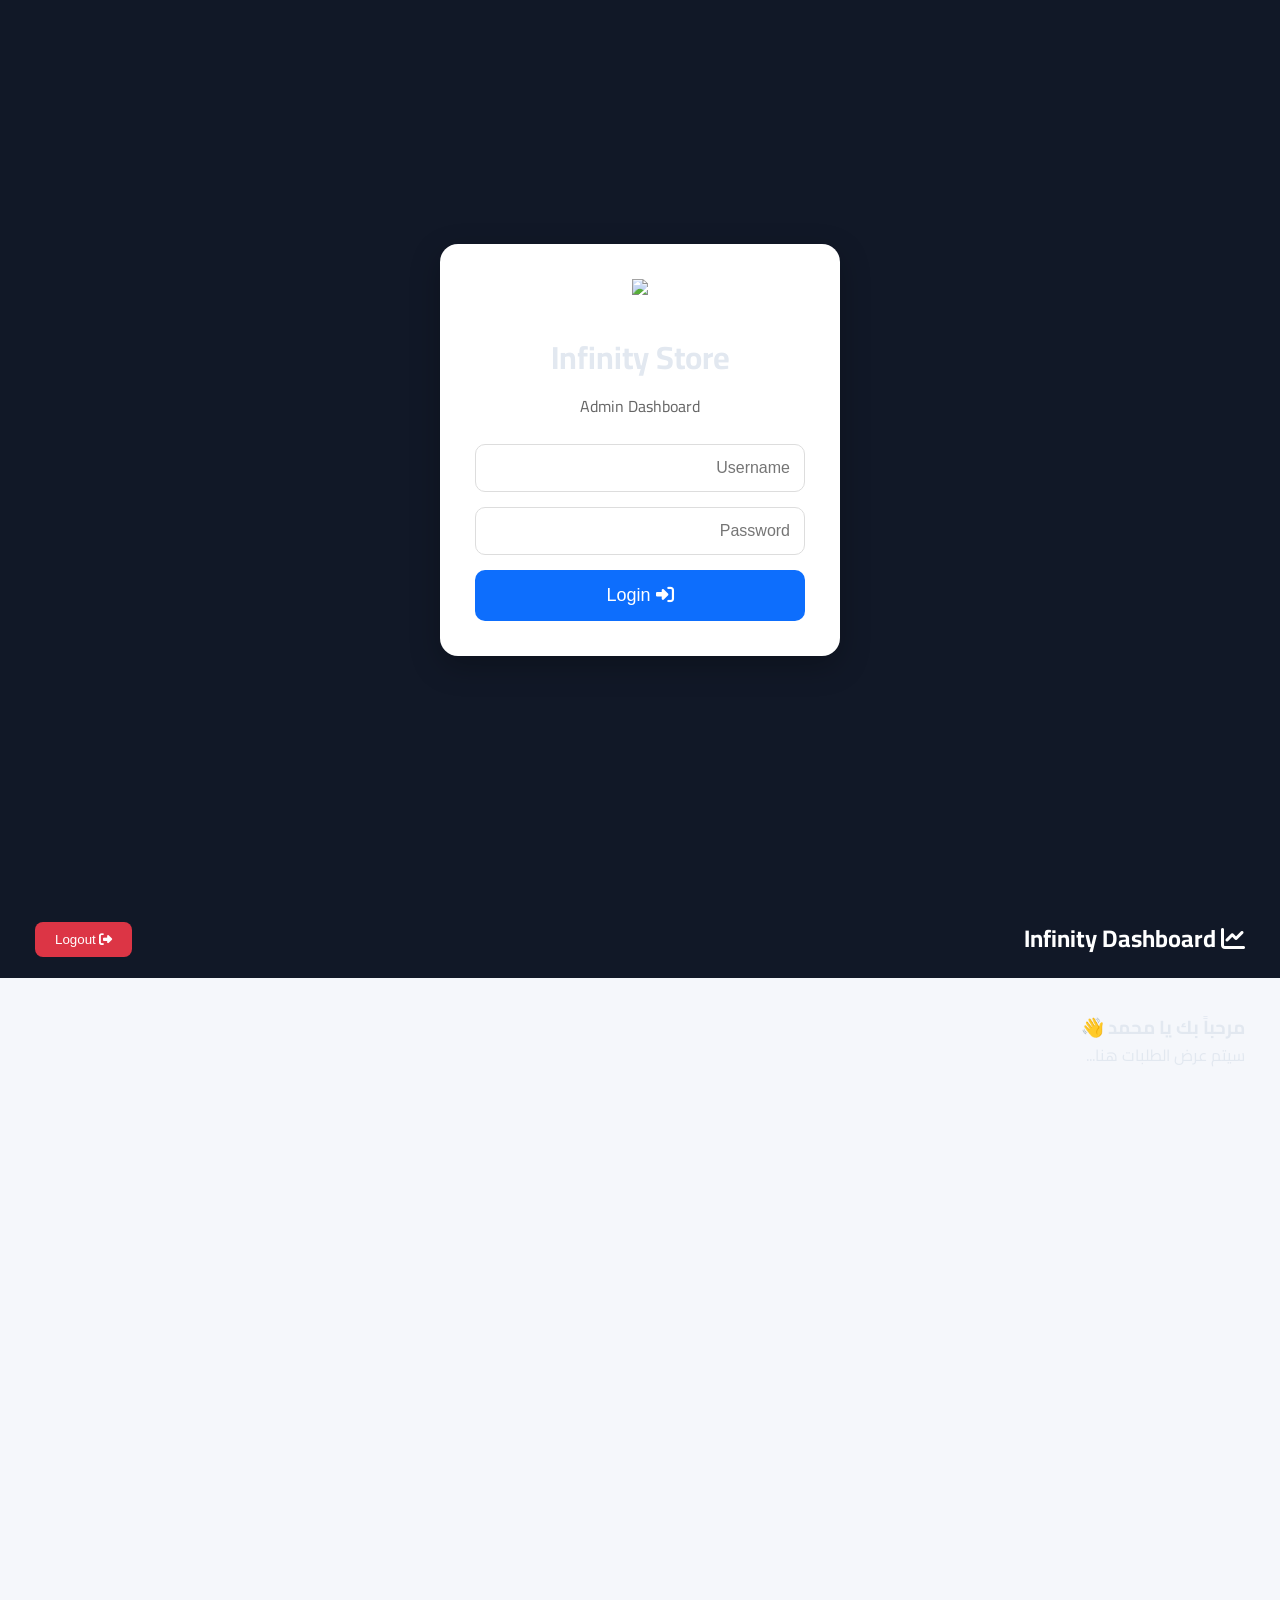
==== commit fe38b216: "Update admin.html" ====
--- a/admin.html
+++ b/admin.html
@@ -1,118 +1,95 @@
 <!DOCTYPE html>
 <html lang="ar" dir="rtl">
 <head>
-    <meta charset="UTF-8">
-    <meta name="viewport" content="width=device-width, initial-scale=1.0">
-    <meta name="theme-color" content="#0D0D0D">
 
-    <link rel="icon" type="image/png" href="./assets/logo-white.png">
-    <link rel="apple-touch-icon" sizes="180x180" href="assets/apple-touch-icon.png">
+<meta charset="UTF-8">
+<meta name="viewport" content="width=device-width, initial-scale=1.0">
 
-    <title>Infinity Store | Admin Dashboard</title>
+<title>Infinity Store | Admin Dashboard</title>
 
-    <meta name="description" content="لوحة تحكم Infinity Store">
+<link rel="preconnect" href="https://fonts.googleapis.com">
+<link rel="preconnect" href="https://fonts.gstatic.com" crossorigin>
 
-    <link rel="preconnect" href="https://fonts.googleapis.com">
-    <link rel="preconnect" href="https://fonts.gstatic.com" crossorigin>
+<link href="https://fonts.googleapis.com/css2?family=Cairo:wght@300;400;600;700;900&display=swap" rel="stylesheet">
 
-    <link href="https://fonts.googleapis.com/css2?family=Cairo:wght@300;400;600;700;900&family=Outfit:wght@300;400;600;700&display=swap" rel="stylesheet">
+<link rel="stylesheet" href="https://cdnjs.cloudflare.com/ajax/libs/font-awesome/6.4.0/css/all.min.css">
 
-    <link rel="stylesheet" href="https://cdnjs.cloudflare.com/ajax/libs/font-awesome/6.4.0/css/all.min.css">
-
-    <link rel="stylesheet" href="style.css">
-    <link rel="stylesheet" href="admin.css">
-
-    <meta property="og:type" content="website">
-    <meta property="og:site_name" content="Infinity Store">
-    <meta property="og:title" content="Infinity Store | Admin Dashboard">
-    <meta property="og:url" content="https://infinity-74.github.io/infinity-store/">
-    <meta property="og:locale" content="ar_EG">
-
-    <link rel="canonical" href="https://infinity-74.github.io/infinity-store/">
+<link rel="stylesheet" href="style.css">
+<link rel="stylesheet" href="admin.css">
 
 </head>
 
 <body>
 
-    <!-- Login -->
+<div class="admin-login">
 
-    <div class="admin-login">
+    <div class="login-card">
 
-        <div class="login-card">
+        <img src="./assets/logo.png" class="admin-logo">
 
-            <img src="./assets/logo.png.png" class="admin-logo" alt="Infinity Logo">
+        <h1>Infinity Store</h1>
 
-            <h1>Infinity Store</h1>
+        <p>Admin Dashboard</p>
 
-            <p>Admin Dashboard</p>
+        <input id="username" type="text" placeholder="Username">
 
-            <input
-                type="text"
-                id="username"
-                placeholder="Username">
+        <input id="password" type="password" placeholder="Password">
 
-            <input
-                type="password"
-                id="password"
-                placeholder="Password">
+        <button id="loginBtn">
 
-            <button id="loginBtn">
+            <i class="fas fa-right-to-bracket"></i>
 
-                <i class="fas fa-right-to-bracket"></i>
-                Login
+            Login
 
-            </button>
-
-        </div>
+        </button>
 
     </div>
 
-
-    <!-- Dashboard -->
-
-    <div class="admin-dashboard" style="display:none;">
-
-        <header class="admin-header">
-
-            <h2>
-
-                <i class="fas fa-chart-line"></i>
-
-                Infinity Dashboard
-
-            </h2>
-
-            <button id="logoutBtn">
-
-                <i class="fas fa-right-from-bracket"></i>
-
-                Logout
-
-            </button>
-
-        </header>
+</div>
 
 
-        <main class="dashboard-content">
 
-            <h3>
+<div class="admin-dashboard">
 
-                مرحباً بك يا محمد 👋
+<header class="admin-header">
 
-            </h3>
+<h2>
 
-            <p>
+<i class="fas fa-chart-line"></i>
 
-                سيتم عرض الطلبات هنا...
+Infinity Dashboard
 
-            </p>
+</h2>
 
-        </main>
+<button id="logoutBtn">
 
-    </div>
+<i class="fas fa-right-from-bracket"></i>
 
+Logout
 
-    <script src="admin.js"></script>
+</button>
+
+</header>
+
+<main class="dashboard-content">
+
+<h3>
+
+مرحباً بك يا محمد 👋
+
+</h3>
+
+<p>
+
+سيتم عرض الطلبات هنا...
+
+</p>
+
+</main>
+
+</div>
+
+<script src="admin.js"></script>
 
 </body>
 
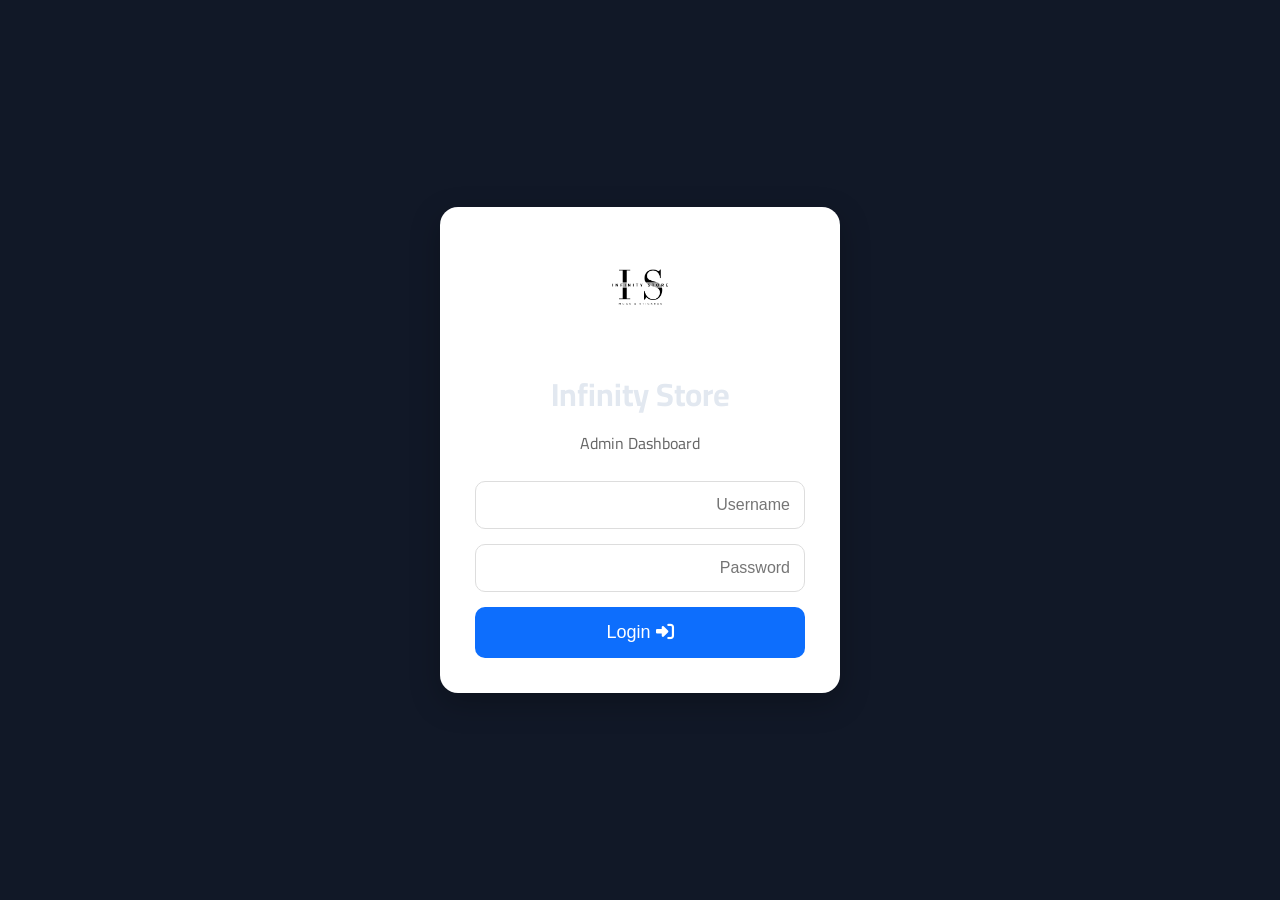
==== commit 62e92af3: "Update admin.html" ====
--- a/admin.html
+++ b/admin.html
@@ -25,7 +25,7 @@
 
     <div class="login-card">
 
-        <img src="./assets/logo.png" class="admin-logo">
+        <img src="./assets/logo.png.png" class="admin-logo">
 
         <h1>Infinity Store</h1>
 
--- a/admin.css
+++ b/admin.css
@@ -140,3 +140,21 @@
 padding:35px;
 
 }
+.admin-dashboard{
+display:none;
+min-height:100vh;
+background:#f5f7fb;
+}
+
+.admin-header{
+display:flex;
+justify-content:space-between;
+align-items:center;
+padding:20px 35px;
+background:#111827;
+color:#fff;
+}
+
+.dashboard-content{
+padding:40px;
+}
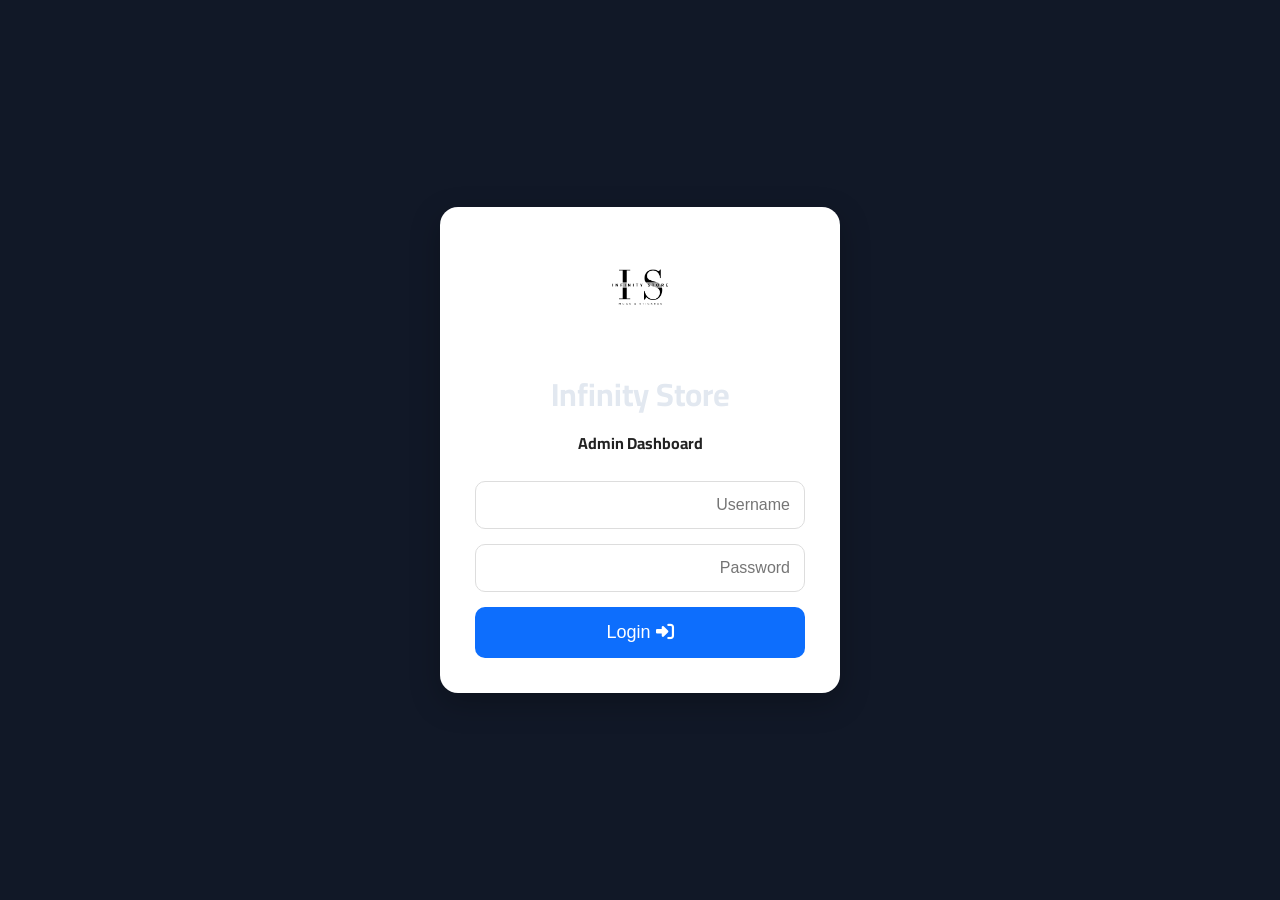
==== commit 6f9d2b12: "Update admin.html" ====
--- a/admin.html
+++ b/admin.html
@@ -73,17 +73,63 @@
 
 <main class="dashboard-content">
 
-<h3>
+    <div class="stats">
 
-مرحباً بك يا محمد 👋
+        <div class="card">
+            <h2 id="ordersCount">0</h2>
+            <p>إجمالي الطلبات</p>
+        </div>
 
-</h3>
+        <div class="card">
+            <h2 id="newCount">0</h2>
+            <p>طلبات جديدة</p>
+        </div>
 
-<p>
+        <div class="card">
+            <h2 id="shippingCount">0</h2>
+            <p>جاري الشحن</p>
+        </div>
 
-سيتم عرض الطلبات هنا...
+        <div class="card">
+            <h2 id="doneCount">0</h2>
+            <p>تم التسليم</p>
+        </div>
 
-</p>
+    </div>
+
+    <div class="search-box">
+
+        <input
+    type="text"
+    id="searchInput"
+    placeholder="🔍 ابحث برقم الطلب أو اسم العميل أو رقم الهاتف"
+    onkeyup="searchOrders()">
+        
+    </div>
+
+    <table class="orders-table">
+
+        <thead>
+
+            <tr>
+
+                <th>رقم الطلب</th>
+                <th>العميل</th>
+                <th>المنتج</th>
+                <th>المحافظة</th>
+                <th>الحالة</th>
+                <th>التاريخ</th>
+                <th>الإجراءات</th>
+
+            </tr>
+
+        </thead>
+
+        <tbody id="ordersTable">
+
+        </tbody>
+
+    </table>
 
 </main>
 
--- a/admin.css
+++ b/admin.css
@@ -48,7 +48,8 @@
 
 margin-bottom:25px;
 
-color:#666;
+color:#222;
+font-weight:700;
 
 }
 
@@ -97,9 +98,13 @@
 }
 .admin-dashboard{
 
+display:none;
+
 min-height:100vh;
 
-background:#f5f7fb;
+background:#0f172a;
+
+color:#e5e7eb;
 
 }
 
@@ -158,3 +163,119 @@
 .dashboard-content{
 padding:40px;
 }
+.stats{
+display:grid;
+grid-template-columns:repeat(4,1fr);
+gap:20px;
+margin-bottom:30px;
+}
+
+.card{
+
+background:#1e293b;
+
+padding:25px;
+
+border-radius:15px;
+
+box-shadow:0 10px 25px rgba(0,0,0,.35);
+
+text-align:center;
+
+border:1px solid #334155;
+
+}
+.card h2{
+
+font-size:34px;
+
+margin-bottom:10px;
+
+color:#38bdf8;
+
+}
+.card p{
+
+color:#f1f5f9;
+
+font-size:16px;
+
+font-weight:700;
+
+}
+
+.search-box{
+margin-bottom:25px;
+}
+
+.search-box input{
+
+width:100%;
+
+padding:15px;
+
+background:#1e293b;
+
+color:#fff;
+
+border:1px solid #334155;
+
+border-radius:12px;
+
+font-size:16px;
+
+outline:none;
+
+}
+
+.orders-table{
+
+width:100%;
+
+border-collapse:collapse;
+
+background:#1e293b;
+
+border-radius:15px;
+
+overflow:hidden;
+
+box-shadow:0 10px 25px rgba(0,0,0,.35);
+
+}
+
+.orders-table th,
+.orders-table td{
+
+color:#f1f5f9;
+
+background:#1e293b;
+
+}
+
+.orders-table th{
+
+background:#111827;
+
+color:#fff;
+
+}
+.orders-table tr:hover{
+
+background:#334155;
+
+transition:.3s;
+
+}
+
+.dashboard-content h3{
+
+color:#fff;
+
+}
+
+.dashboard-content p{
+
+color:#cbd5e1;
+
+}
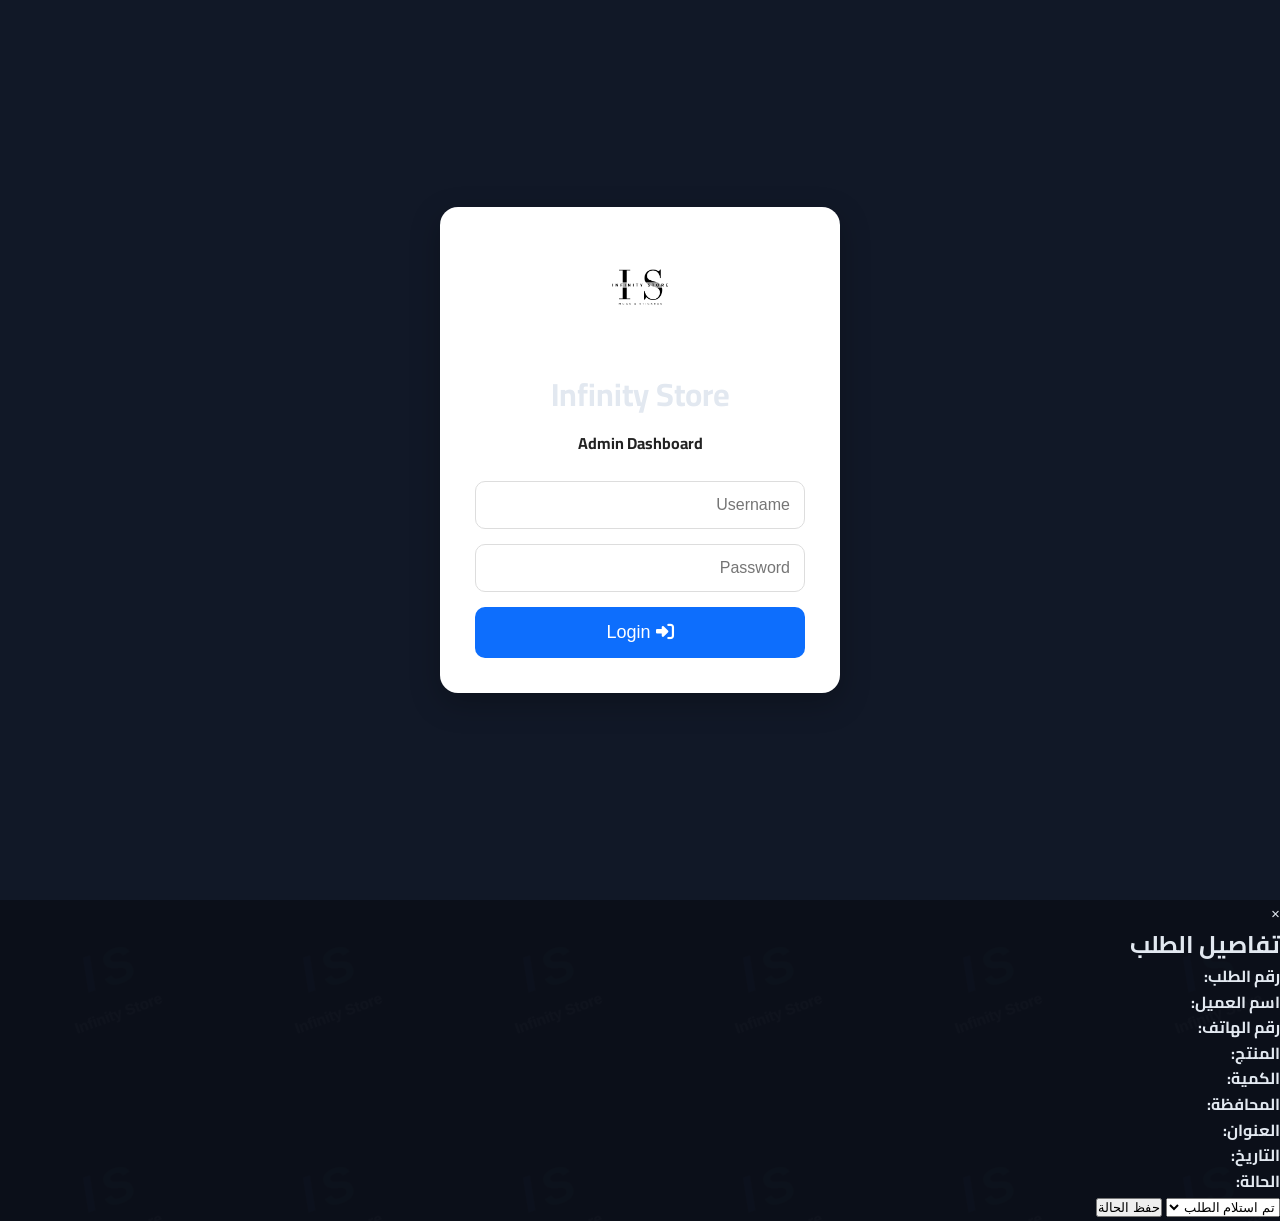
==== commit ef9b35a9: "Update admin.html" ====
--- a/admin.html
+++ b/admin.html
@@ -135,6 +135,57 @@
 
 </div>
 
+<div id="orderModal" class="modal">
+
+    <div class="modal-content">
+
+        <span class="close-modal" onclick="closeModal()">&times;</span>
+
+        <h2>تفاصيل الطلب</h2>
+
+        <div class="order-info">
+
+            <p><strong>رقم الطلب:</strong> <span id="mOrderId"></span></p>
+
+            <p><strong>اسم العميل:</strong> <span id="mName"></span></p>
+
+            <p><strong>رقم الهاتف:</strong> <span id="mPhone"></span></p>
+
+            <p><strong>المنتج:</strong> <span id="mProduct"></span></p>
+
+            <p><strong>الكمية:</strong> <span id="mQty"></span></p>
+
+            <p><strong>المحافظة:</strong> <span id="mCity"></span></p>
+
+            <p><strong>العنوان:</strong> <span id="mDetails"></span></p>
+
+            <p><strong>التاريخ:</strong> <span id="mDate"></span></p>
+
+            <p><strong>الحالة:</strong></p>
+
+            <select id="mStatus">
+
+                <option>تم استلام الطلب</option>
+                <option>جاري التصميم</option>
+                <option>جاري الطباعة</option>
+                <option>جاهز للشحن</option>
+                <option>تم الشحن</option>
+                <option>تم التسليم</option>
+
+            </select>
+
+            <button id="saveStatusBtn">
+
+                حفظ الحالة
+
+            </button>
+
+        </div>
+
+    </div>
+
+</div>
+    
 <script src="admin.js"></script>
 
 </body>
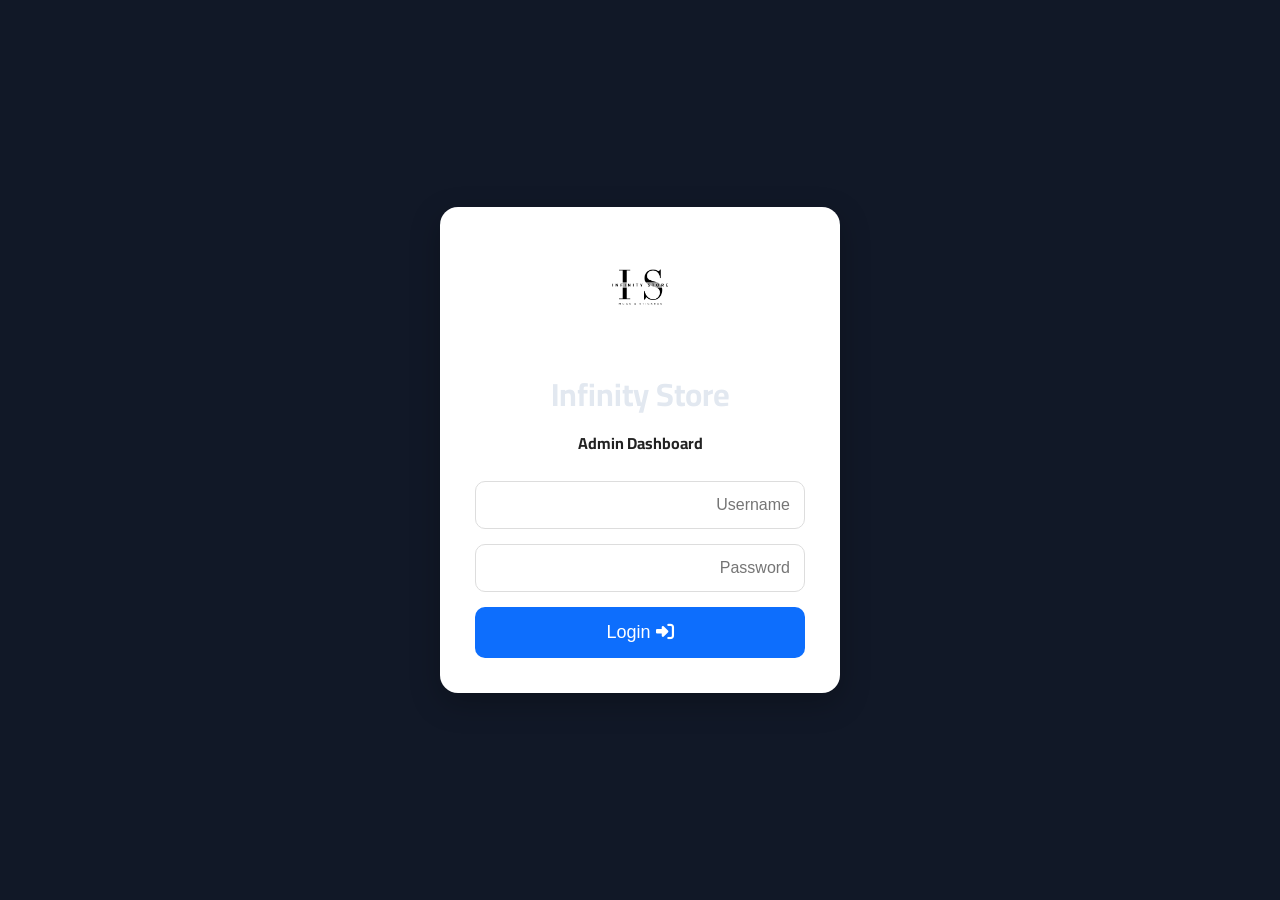
==== commit 530d3951: "Update admin.html" ====
--- a/admin.html
+++ b/admin.html
@@ -50,6 +50,10 @@
 
 
 <div class="admin-dashboard">
+    <div id="loadingOrders" class="loading-orders">
+    <i class="fas fa-spinner fa-spin"></i>
+    <p>جاري تحميل الطلبات...</p>
+</div>
 
 <header class="admin-header">
 
--- a/admin.css
+++ b/admin.css
@@ -279,3 +279,112 @@
 color:#cbd5e1;
 
 }
+.modal{
+
+display:none;
+
+position:fixed;
+
+top:0;
+
+left:0;
+
+width:100%;
+
+height:100%;
+
+background:rgba(0,0,0,.6);
+
+justify-content:center;
+
+align-items:center;
+
+z-index:9999;
+
+}
+
+.modal-content{
+
+width:550px;
+
+max-width:95%;
+
+background:#1e293b;
+
+padding:30px;
+
+border-radius:18px;
+
+color:white;
+
+position:relative;
+
+}
+
+.close-modal{
+
+position:absolute;
+
+left:20px;
+
+top:15px;
+
+font-size:30px;
+
+cursor:pointer;
+
+}
+
+.order-info p{
+
+margin:12px 0;
+
+}
+
+.order-info span{
+
+color:#38bdf8;
+
+font-weight:bold;
+
+}
+
+.order-info select{
+
+width:100%;
+
+padding:12px;
+
+margin-top:10px;
+
+background:#0f172a;
+
+color:white;
+
+border:1px solid #334155;
+
+border-radius:10px;
+
+}
+
+#saveStatusBtn{
+
+margin-top:20px;
+
+width:100%;
+
+padding:15px;
+
+border:none;
+
+background:#0d6efd;
+
+color:white;
+
+border-radius:10px;
+
+cursor:pointer;
+
+font-size:17px;
+
+}
